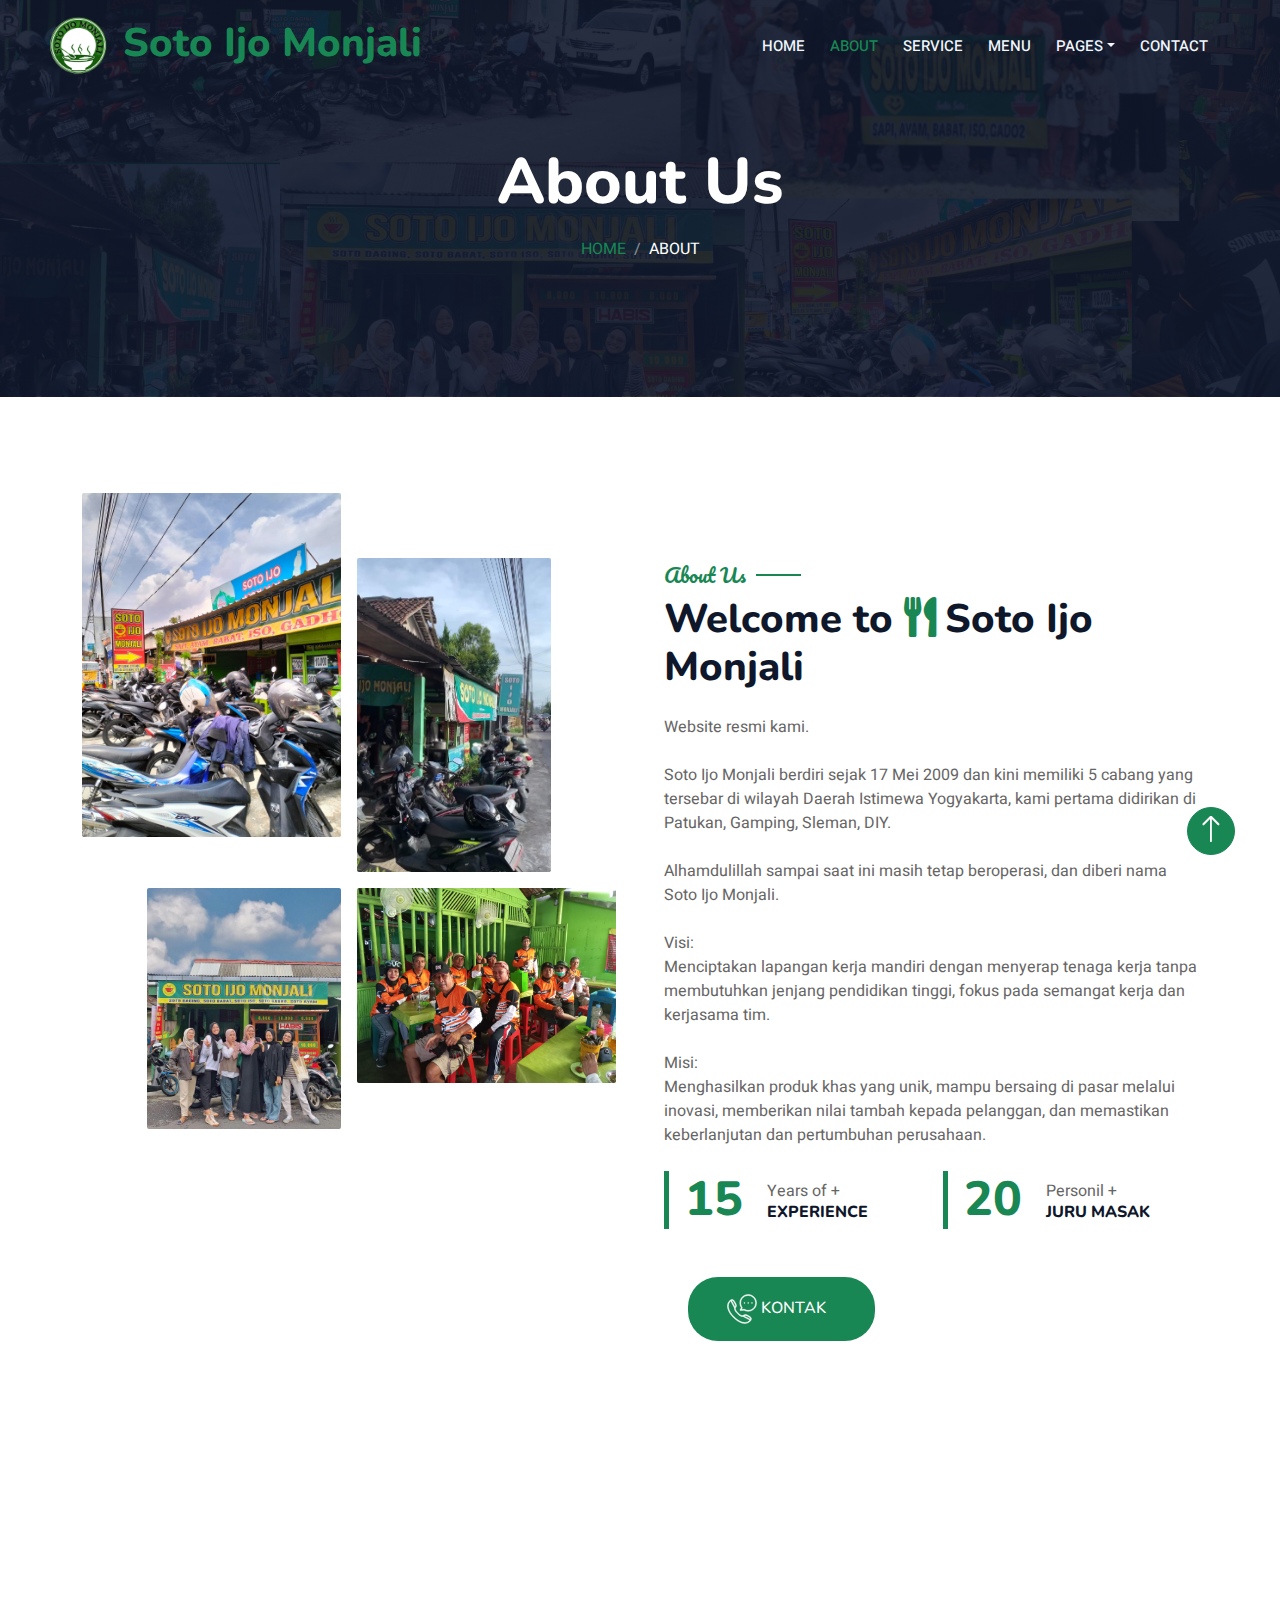
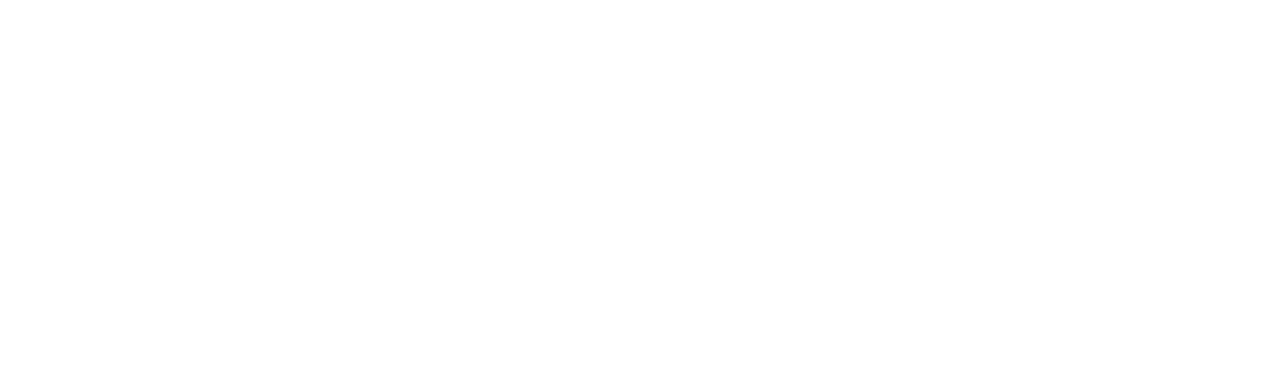
==== about.html @ 2c0a1d1b "update" ====
<!DOCTYPE html>
<html lang="en">
  <head>
    <meta charset="utf-8" />
    <title>Soto Ijo Monjali</title>
    <meta content="width=device-width, initial-scale=1.0" name="viewport" />
    <meta content="" name="keywords" />
    <meta content="Soto Ijo Monjali merupakan sebuah warung makan yang beraneka soto dengan khas rempah-rempah kaldu yang sangat lezat dan tradisonal." name="description" />

    <!-- Favicon -->
    <link href="img/icon.png" rel="icon" />

    <!-- Google Web Fonts -->
    <link rel="preconnect" href="https://fonts.googleapis.com" />
    <link rel="preconnect" href="https://fonts.gstatic.com" crossorigin />
    <link
      href="https://fonts.googleapis.com/css2?family=Heebo:wght@400;500;600&family=Nunito:wght@600;700;800&family=Pacifico&display=swap"
      rel="stylesheet"
    />

    <!-- Icon Font Stylesheet -->
    <link
      href="https://cdnjs.cloudflare.com/ajax/libs/font-awesome/5.10.0/css/all.min.css"
      rel="stylesheet"
    />
    <link
      href="https://cdn.jsdelivr.net/npm/bootstrap-icons@1.4.1/font/bootstrap-icons.css"
      rel="stylesheet"
    />

    <!-- Libraries Stylesheet -->
    <link href="lib/animate/animate.min.css" rel="stylesheet" />
    <link href="lib/owlcarousel/assets/owl.carousel.min.css" rel="stylesheet" />
    <link
      href="lib/tempusdominus/css/tempusdominus-bootstrap-4.min.css"
      rel="stylesheet"
    />

    <!-- Customized Bootstrap Stylesheet -->
    <link href="css/bootstrap.min.css" rel="stylesheet" />

    <!-- Template Stylesheet -->
    <link href="css/style.css" rel="stylesheet" />
    <style>
      .btn-primary:hover {
        background-color: #20c997;
        color: #fff;
      }
      .img-fluid {
        transform: none !important;
      }
    </style>
  </head>

  <body>
    <div class="container-xxl bg-white p-0">
      <!-- Spinner Start -->
      <div
        id="spinner"
        class="show bg-white position-fixed translate-middle w-100 vh-100 top-50 start-50 d-flex align-items-center justify-content-center"
      >
        <div
          class="spinner-border text-primary"
          style="width: 3rem; height: 3rem"
          role="status"
        >
          <span class="sr-only">Loading...</span>
        </div>
      </div>
      <!-- Spinner End -->

      <!-- Navbar & Hero Start -->
      <div class="container-xxl position-relative p-0">
        <nav
          class="navbar navbar-expand-lg navbar-dark bg-dark px-4 px-lg-5 py-3 py-lg-0"
        >
          <a href="" class="navbar-brand p-0">
            <h1 class="text-primary m-0">
              <img src="/img/icon.png" alt="Restaurant Icon" class="me-1" />
              Soto Ijo Monjali
            </h1>
            </h1>
            <!-- <img src="img/logo.png" alt="Logo"> -->
          </a>
          <button
            class="navbar-toggler"
            type="button"
            data-bs-toggle="collapse"
            data-bs-target="#navbarCollapse"
          >
            <span class="fa fa-bars"></span>
          </button>
          <div class="collapse navbar-collapse" id="navbarCollapse">
            <div class="navbar-nav ms-auto py-0 pe-4">
              <a href="index.html" class="nav-item nav-link">Home</a>
              <a href="about.html" class="nav-item nav-link active">About</a>
              <a href="service.html" class="nav-item nav-link">Service</a>
              <a href="menu.html" class="nav-item nav-link">Menu</a>
              <div class="nav-item dropdown">
                <a
                  href="#"
                  class="nav-link dropdown-toggle"
                  data-bs-toggle="dropdown"
                  >Pages</a
                >
                <div class="dropdown-menu m-0">
                  <a href="cabang.html" class="dropdown-item">Our Branch</a>
                  <a href="team.html" class="dropdown-item">Our Team</a>
                  <a href="testimonial.html" class="dropdown-item"
                    >Order History</a
                  >
                </div>
              </div>
              <a href="contact.html" class="nav-item nav-link">Contact</a>
            </div>
          </div>
        </nav>

        <div class="container-xxl py-5 bg-dark hero-header mb-5">
          <div class="container text-center my-5 pt-5 pb-4">
            <h1 class="display-3 text-white mb-3 animated slideInDown">
              About Us
            </h1>
            <nav aria-label="breadcrumb">
              <ol class="breadcrumb justify-content-center text-uppercase">
                <li class="breadcrumb-item"><a href="index.html">Home</a></li>
                <li
                  class="breadcrumb-item text-white active"
                  aria-current="page"
                >
                  About
                </li>
              </ol>
            </nav>
          </div>
        </div>
      </div>
      <!-- Navbar & Hero End -->

      <!-- About Start -->
      <div class="container-xxl py-5">
        <div class="container">
          <div class="row g-5 align-items-center">
            <div class="col-lg-6">
              <div class="row g-3">
                <div class="col-6 text-start">
                  <img
                    class="img-fluid rounded w-100 wow zoomIn"
                    data-wow-delay="0.1s"
                    src="img/home-1.jpeg"
                  />
                </div>
                <div class="col-6 text-start">
                  <img
                    class="img-fluid rounded w-75 wow zoomIn"
                    data-wow-delay="0.3s"
                    src="img/home-3.jpeg"
                    style="margin-top: 25%"
                  />
                </div>
                <div class="col-6 text-end">
                  <img
                    class="img-fluid rounded w-75 wow zoomIn"
                    data-wow-delay="0.5s"
                    src="img/home-2.jpeg"
                  />
                </div>
                <div class="col-6 text-end">
                  <img
                    class="img-fluid rounded w-100 wow zoomIn"
                    data-wow-delay="0.7s"
                    src="img/home-5.jpeg"
                  />
                </div>
                <div class="col-6 text-end">
                  <img
                    class="img-fluid rounded w-100 wow zoomIn"
                    data-wow-delay="0.7s"
                    src="img/home-4.jpeg"
                  />
                </div>
                <div class="col-6 text-end">
                  <img
                    class="img-fluid rounded w-100 wow zoomIn"
                    data-wow-delay="0.7s"
                    src="img/home-6.jpeg"
                    style="height: 100%; width: 100%; margin-top: -18%"
                  />
                </div>
              </div>
            </div>
            <div class="col-lg-6">
              <h5
                class="section-title ff-secondary text-start text-primary fw-normal"
              >
                About Us
              </h5>
              <h1 class="mb-4">
                Welcome to
                <i class="fa fa-utensils text-primary me-2"></i>Soto Ijo Monjali
              </h1>
              <p class="mb-4">Website resmi kami.</p>
              <p class="mb-4">
                Soto Ijo Monjali berdiri sejak 17 Mei 2009 dan kini memiliki 5
                cabang yang tersebar di wilayah Daerah Istimewa Yogyakarta, kami
                pertama didirikan di Patukan, Gamping, Sleman, DIY. <br />
                <br />
                Alhamdulillah sampai saat ini masih tetap beroperasi, dan diberi
                nama Soto Ijo Monjali. <br />
                <br />
                Visi: <br />
                Menciptakan lapangan kerja mandiri dengan menyerap tenaga kerja
                tanpa membutuhkan jenjang pendidikan tinggi, fokus pada semangat
                kerja dan kerjasama tim. <br />
                <br />
                Misi: <br />
                Menghasilkan produk khas yang unik, mampu bersaing di pasar
                melalui inovasi, memberikan nilai tambah kepada pelanggan, dan
                memastikan keberlanjutan dan pertumbuhan perusahaan.
              </p>
              <div class="row g-4 mb-4">
                <div class="col-sm-6">
                  <div
                    class="d-flex align-items-center border-start border-5 border-primary px-3"
                  >
                    <h1
                      class="flex-shrink-0 display-5 text-primary mb-0"
                      data-toggle="counter-up"
                    >
                      15
                    </h1>
                    <div class="ps-4">
                      <p class="mb-0">Years of +</p>
                      <h6 class="text-uppercase mb-0">Experience</h6>
                    </div>
                  </div>
                </div>
                <div class="col-sm-6">
                  <div
                    class="d-flex align-items-center border-start border-5 border-primary px-3"
                  >
                    <h1
                      class="flex-shrink-0 display-5 text-primary mb-0"
                      data-toggle="counter-up"
                    >
                      20
                    </h1>
                    <div class="ps-4">
                      <p class="mb-0">Personil +</p>
                      <h6 class="text-uppercase mb-0">Juru Masak</h6>
                    </div>
                  </div>
                </div>
              </div>
              <a
                class="btn btn-social py-3 px-5 m-4"
                style="
                  border-radius: 30px;
                  background-color: #198754;
                  color: #ffff;
                "
                href="https://api.whatsapp.com/send?phone=6285876076005"
              >
                <img
                  src="img/svg/contact.svg"
                  alt="Contact"
                  width="30"
                  height="30"
                  style="margin-left: -10px"
                />
                Kontak
              </a>
            </div>
          </div>
        </div>
      </div>
      <!-- About End -->

      <!-- Footer Start -->
      <div
        class="container-fluid bg-dark text-light footer pt-5 mt-5 wow fadeIn"
        data-wow-delay="0.1s"
      >
        <div class="container py-5">
          <div class="row g-5">
            <div class="col-lg-3 col-md-6">
              <h4
                class="section-title ff-secondary text-start text-primary fw-normal mb-4"
              >
                Company
              </h4>
              <a class="btn btn-link" href="about.html">About Us</a>
              <a class="btn btn-link" href="contact.html">Contact Us</a>
            </div>
            <div class="col-lg-3 col-md-6">
              <h4
                class="section-title ff-secondary text-start text-primary fw-normal mb-4"
              >
                Contact
              </h4>
              <p class="mb-2">
                <i class="fa fa-map-marker-alt me-3"></i>Yogyakarta, Indonesia
              </p>
              <p class="mb-2">
                <i class="fa fa-phone-alt me-3"></i>+62 858 - 7607 - 6005
              </p>
              <p class="mb-2">
                <i class="fa fa-envelope me-3"></i>soim@sotoijomonjali.com
              </p>
              <div class="d-flex pt-2">
                <a
                  class="btn btn-outline-light btn-social"
                  href="https://instagram.com/sotoijomonjali/"
                  ><i class="fab fa-instagram"></i
                ></a>
                <a
                  class="btn btn-outline-light btn-social"
                  href="https://youtube.com/soimofficial"
                  ><i class="fab fa-youtube"></i
                ></a>
              </div>
            </div>
            <div class="col-lg-3 col-md-6">
              <h4
                class="section-title ff-secondary text-start text-primary fw-normal mb-4"
              >
                Open - Close
              </h4>
              <h5 class="text-light fw-normal">Senin - Minggu</h5>
              <p>06.00AM - 16.00PM</p>
            </div>
            <div class="col-lg-3 col-md-6">
              <h4
                class="section-title ff-secondary text-start text-primary fw-normal mb-4"
              >
                Berdiri Sejak
              </h4>
              <p>2009-2023 Est.</p>
            </div>
          </div>
        </div>

        <div class="container text-center">
          <div class="copyright">
            <div class="row">
              <div class="col-md-6 mb-3 mb-md-0 mx-auto">
                &copy;
                <a class="border-bottom" href="https://sotoijomonjali.com"
                  >sotoijomonjali</a
                >
                , 2023 All Right Reserved. Created By
                <a class="border-bottom" href="https://ibrahimelgibran.com"
                  >ibrahim El Gibran</a
                >
              </div>
            </div>
          </div>
        </div>

        <br />
      </div>
      <!-- Footer End -->

      <!-- Back to Top -->
      <a
      style="border-radius: 100%; font-size: 30px; padding: 20px"
      target="_blank"
      class="btn btn-success btn-lg-square back-to-top"
    >
      <i class="bi bi-arrow-up"></i>
    </a>
    </div>

    <!-- JavaScript Libraries -->
    <script src="https://code.jquery.com/jquery-3.4.1.min.js"></script>
    <script src="https://cdn.jsdelivr.net/npm/bootstrap@5.0.0/dist/js/bootstrap.bundle.min.js"></script>
    <script src="lib/wow/wow.min.js"></script>
    <script src="lib/easing/easing.min.js"></script>
    <script src="lib/waypoints/waypoints.min.js"></script>
    <script src="lib/counterup/counterup.min.js"></script>
    <script src="lib/owlcarousel/owl.carousel.min.js"></script>
    <script src="lib/tempusdominus/js/moment.min.js"></script>
    <script src="lib/tempusdominus/js/moment-timezone.min.js"></script>
    <script src="lib/tempusdominus/js/tempusdominus-bootstrap-4.min.js"></script>

    <!-- Template Javascript -->
    <script src="js/main.js"></script>
  </body>
</html>
---- css/style.css ----
/********** Template CSS **********/
:root {
  --primary: #198754;
  --light: #f1f8ff;
  --dark: #0f172b;
}

.ff-secondary {
  font-family: "Pacifico", cursive;
}

.fw-medium {
  font-weight: 600 !important;
}

.fw-semi-bold {
  font-weight: 700 !important;
}

.back-to-top {
  position: fixed;
  display: none;
  right: 45px;
  bottom: 45px;
  z-index: 99;
}

/*** Spinner ***/
#spinner {
  opacity: 0;
  visibility: hidden;
  transition: opacity 0.5s ease-out, visibility 0s linear 0.5s;
  z-index: 99999;
}

#spinner.show {
  transition: opacity 0.5s ease-out, visibility 0s linear 0s;
  visibility: visible;
  opacity: 1;
}

/*** Button ***/
.btn {
  font-family: "Nunito", sans-serif;
  font-weight: 500;
  text-transform: uppercase;
  transition: 0.5s;
}

.btn.btn-primary,
.btn.btn-secondary {
  color: #ffffff;
}

.btn-square {
  width: 38px;
  height: 38px;
}

.btn-sm-square {
  width: 32px;
  height: 32px;
}

.btn-lg-square {
  width: 48px;
  height: 48px;
}

.btn-square,
.btn-sm-square,
.btn-lg-square {
  padding: 0;
  display: flex;
  align-items: center;
  justify-content: center;
  font-weight: normal;
  border-radius: 2px;
}

/*** Navbar ***/
.navbar-dark .navbar-nav .nav-link {
  position: relative;
  margin-left: 25px;
  padding: 35px 0;
  font-size: 15px;
  color: var(--light) !important;
  text-transform: uppercase;
  font-weight: 500;
  outline: none;
  transition: 0.5s;
}

.sticky-top.navbar-dark .navbar-nav .nav-link {
  padding: 20px 0;
}

.navbar-dark .navbar-nav .nav-link:hover,
.navbar-dark .navbar-nav .nav-link.active {
  color: var(--primary) !important;
}

.navbar-dark .navbar-brand img {
  max-height: 60px;
  transition: 0.5s;
}

.sticky-top.navbar-dark .navbar-brand img {
  max-height: 45px;
}

@media (max-width: 991.98px) {
  .sticky-top.navbar-dark {
    position: relative;
  }

  .navbar-dark .navbar-collapse {
    margin-top: 15px;
    border-top: 1px solid rgba(255, 255, 255, 0.1);
  }

  .navbar-dark .navbar-nav .nav-link,
  .sticky-top.navbar-dark .navbar-nav .nav-link {
    padding: 10px 0;
    margin-left: 0;
  }

  .navbar-dark .navbar-brand img {
    max-height: 45px;
  }
}

@media (min-width: 992px) {
  .navbar-dark {
    position: absolute;
    width: 100%;
    top: 0;
    left: 0;
    z-index: 999;
    background: transparent !important;
  }

  .sticky-top.navbar-dark {
    position: fixed;
    background: var(--dark) !important;
  }
}

/*** Hero Header ***/
.hero-header {
  background: linear-gradient(rgba(15, 23, 43, 0.9), rgba(15, 23, 43, 0.9)),
    url(../img/fotbar.png);
  background-position: center center;
  background-repeat: no-repeat;
  background-size: cover;
}

.hero-header img {
  animation: imgRotate 50s linear infinite;
}

@keyframes imgRotate {
  100% {
    transform: rotate(360deg);
  }
}

.breadcrumb-item + .breadcrumb-item::before {
  color: rgba(255, 255, 255, 0.5);
}

/*** Section Title ***/
.section-title {
  position: relative;
  display: inline-block;
}

.section-title::before {
  position: absolute;
  content: "";
  width: 45px;
  height: 2px;
  top: 50%;
  left: -55px;
  margin-top: -1px;
  background: var(--primary);
}

.section-title::after {
  position: absolute;
  content: "";
  width: 45px;
  height: 2px;
  top: 50%;
  right: -55px;
  margin-top: -1px;
  background: var(--primary);
}

.section-title.text-start::before,
.section-title.text-end::after {
  display: none;
}

/*** Service ***/
.service-item {
  box-shadow: 0 0 45px rgba(0, 0, 0, 0.08);
  transition: 0.5s;
}

.service-item:hover {
  background: var(--primary);
}

.service-item * {
  transition: 0.5s;
}

.service-item:hover * {
  color: var(--light) !important;
}

/*** Food Menu ***/
.nav-pills .nav-item .active {
  border-bottom: 2px solid var(--primary);
}

/*** Youtube Video ***/
.video {
  position: relative;
  height: 100%;
  min-height: 500px;
  background: linear-gradient(rgba(15, 23, 43, 0.1), rgba(15, 23, 43, 0.1)),
    url(../img/Cooming\ Soon!!!.png);
  background-position: center center;
  background-repeat: no-repeat;
  background-size: cover;
}

.video .btn-play {
  position: absolute;
  z-index: 3;
  top: 50%;
  left: 50%;
  transform: translateX(-50%) translateY(-50%);
  box-sizing: content-box;
  display: block;
  width: 32px;
  height: 44px;
  border-radius: 50%;
  border: none;
  outline: none;
  padding: 18px 20px 18px 28px;
}

.video .btn-play:before {
  content: "";
  position: absolute;
  z-index: 0;
  left: 50%;
  top: 50%;
  transform: translateX(-50%) translateY(-50%);
  display: block;
  width: 100px;
  height: 100px;
  background: var(--primary);
  border-radius: 50%;
  animation: pulse-border 1500ms ease-out infinite;
}

.video .btn-play:after {
  content: "";
  position: absolute;
  z-index: 1;
  left: 50%;
  top: 50%;
  transform: translateX(-50%) translateY(-50%);
  display: block;
  width: 100px;
  height: 100px;
  background: var(--primary);
  border-radius: 50%;
  transition: all 200ms;
}

.video .btn-play img {
  position: relative;
  z-index: 3;
  max-width: 100%;
  width: auto;
  height: auto;
}

.video .btn-play span {
  display: block;
  position: relative;
  z-index: 3;
  width: 0;
  height: 0;
  border-left: 32px solid var(--dark);
  border-top: 22px solid transparent;
  border-bottom: 22px solid transparent;
}

@keyframes pulse-border {
  0% {
    transform: translateX(-50%) translateY(-50%) translateZ(0) scale(1);
    opacity: 1;
  }

  100% {
    transform: translateX(-50%) translateY(-50%) translateZ(0) scale(1.5);
    opacity: 0;
  }
}

#videoModal {
  z-index: 99999;
}

#videoModal .modal-dialog {
  position: relative;
  max-width: 800px;
  margin: 60px auto 0 auto;
}

#videoModal .modal-body {
  position: relative;
  padding: 0px;
}

#videoModal .close {
  position: absolute;
  width: 30px;
  height: 30px;
  right: 0px;
  top: -30px;
  z-index: 999;
  font-size: 30px;
  font-weight: normal;
  color: #ffffff;
  background: #000000;
  opacity: 1;
}

/*** Team ***/
.team-item {
  box-shadow: 0 0 45px rgba(0, 0, 0, 0.08);
  height: calc(100% - 38px);
  transition: 0.5s;
}

.team-item img {
  transition: 0.5s;
}

.team-item:hover img {
  transform: scale(1.1);
}

.team-item:hover {
  height: 100%;
}

.team-item .btn {
  border-radius: 38px 38px 0 0;
}

/*** Testimonial ***/
.testimonial-carousel .owl-item .testimonial-item,
.testimonial-carousel .owl-item.center .testimonial-item * {
  transition: 0.5s;
}

.testimonial-carousel .owl-item.center .testimonial-item {
  background: var(--primary) !important;
  border-color: var(--primary) !important;
}

.testimonial-carousel .owl-item.center .testimonial-item * {
  color: var(--light) !important;
}

.testimonial-carousel .owl-dots {
  margin-top: 24px;
  display: flex;
  align-items: flex-end;
  justify-content: center;
}

.testimonial-carousel .owl-dot {
  position: relative;
  display: inline-block;
  margin: 0 5px;
  width: 15px;
  height: 15px;
  border: 1px solid #cccccc;
  border-radius: 15px;
  transition: 0.5s;
}

.testimonial-carousel .owl-dot.active {
  background: var(--primary);
  border-color: var(--primary);
}

/*** Footer ***/
.footer .btn.btn-social {
  margin-right: 5px;
  width: 35px;
  height: 35px;
  display: flex;
  align-items: center;
  justify-content: center;
  color: var(--light);
  border: 1px solid #ffffff;
  border-radius: 35px;
  transition: 0.3s;
}

.footer .btn.btn-social:hover {
  color: var(--primary);
}

.footer .btn.btn-link {
  display: block;
  margin-bottom: 5px;
  padding: 0;
  text-align: left;
  color: #ffffff;
  font-size: 15px;
  font-weight: normal;
  text-transform: capitalize;
  transition: 0.3s;
}

.footer .btn.btn-link::before {
  position: relative;
  content: "\f105";
  font-family: "Font Awesome 5 Free";
  font-weight: 900;
  margin-right: 10px;
}

.footer .btn.btn-link:hover {
  letter-spacing: 1px;
  box-shadow: none;
}

.footer .copyright {
  padding: 25px 0;
  font-size: 15px;
  border-top: 1px solid rgba(256, 256, 256, 0.1);
}

.footer .copyright a {
  color: var(--light);
}

.footer .footer-menu a {
  margin-right: 15px;
  padding-right: 15px;
  border-right: 1px solid rgba(255, 255, 255, 0.1);
}

.footer .footer-menu a:last-child {
  margin-right: 0;
  padding-right: 0;
  border-right: none;
}
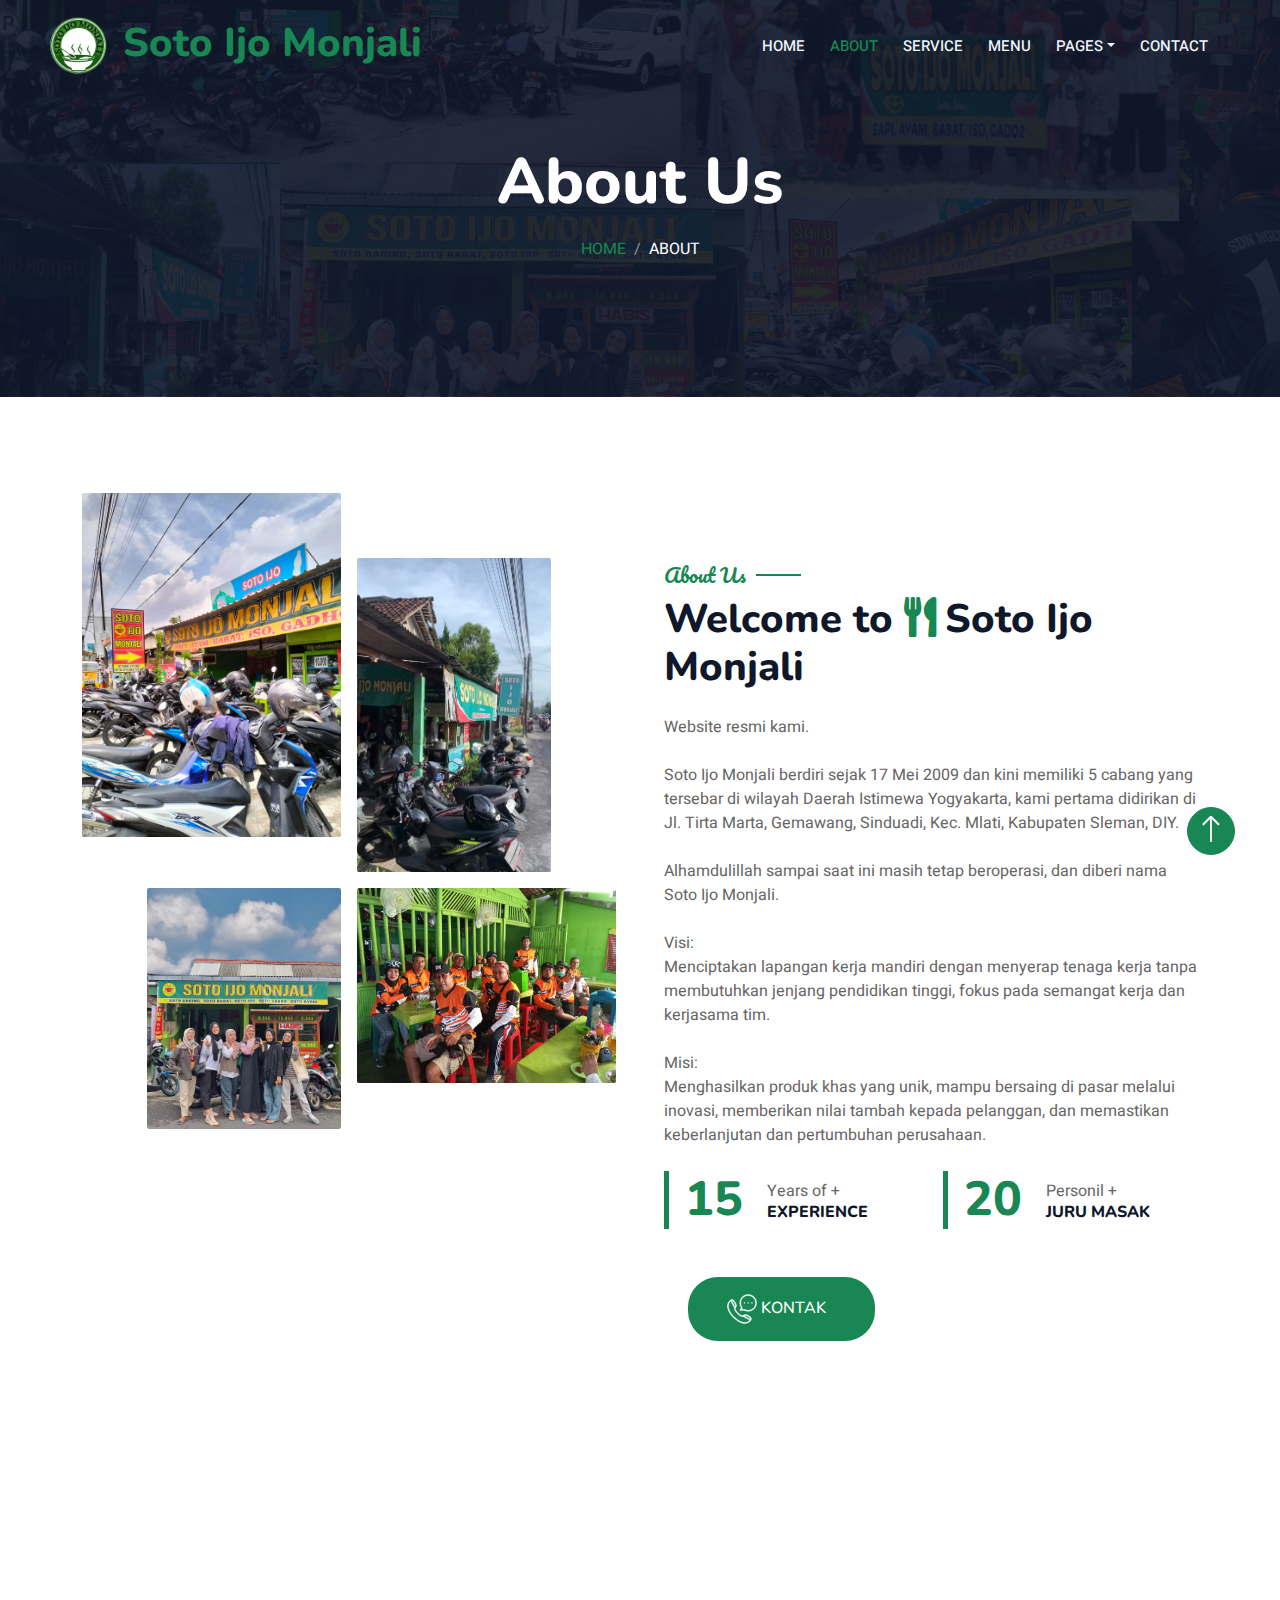
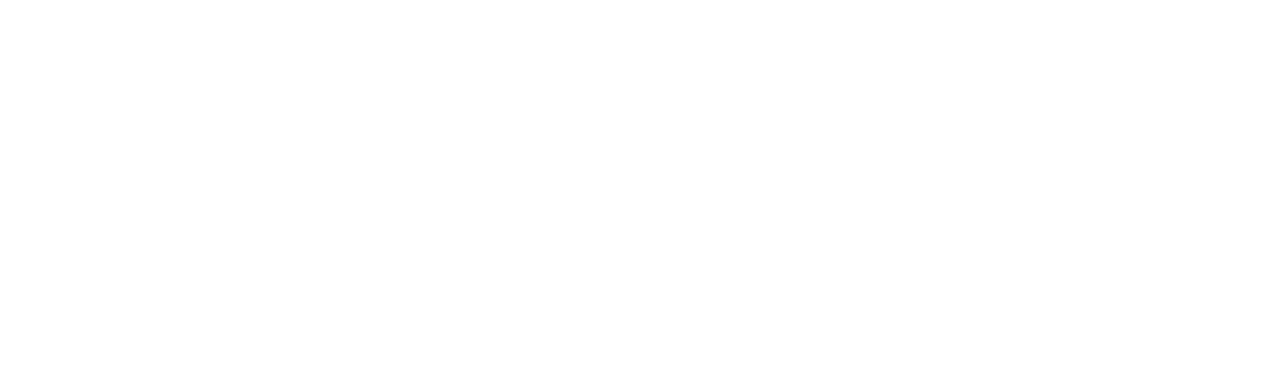
==== commit bc7fe12f: "update" ====
--- a/about.html
+++ b/about.html
@@ -2,7 +2,7 @@
 <html lang="en">
   <head>
     <meta charset="utf-8" />
-    <title>Soto Ijo Monjali</title>
+    <title>Tentang Kami</title>
     <meta content="width=device-width, initial-scale=1.0" name="viewport" />
     <meta content="" name="keywords" />
     <meta content="Soto Ijo Monjali merupakan sebuah warung makan yang beraneka soto dengan khas rempah-rempah kaldu yang sangat lezat dan tradisonal." name="description" />
@@ -107,8 +107,8 @@
                   <a href="cabang.html" class="dropdown-item">Our Branch</a>
                   <a href="team.html" class="dropdown-item">Our Team</a>
                   <a href="testimonial.html" class="dropdown-item"
-                    >Order History</a
-                  >
+                    >Order History</a>
+                  <a href="suasana.html" class="dropdown-item">Suasana Warung</a>
                 </div>
               </div>
               <a href="contact.html" class="nav-item nav-link">Contact</a>
@@ -203,7 +203,7 @@
               <p class="mb-4">
                 Soto Ijo Monjali berdiri sejak 17 Mei 2009 dan kini memiliki 5
                 cabang yang tersebar di wilayah Daerah Istimewa Yogyakarta, kami
-                pertama didirikan di Patukan, Gamping, Sleman, DIY. <br />
+                pertama didirikan di Jl. Tirta Marta, Gemawang, Sinduadi, Kec. Mlati, Kabupaten Sleman, DIY. <br />
                 <br />
                 Alhamdulillah sampai saat ini masih tetap beroperasi, dan diberi
                 nama Soto Ijo Monjali. <br />
@@ -301,12 +301,16 @@
               <p class="mb-2">
                 <i class="fa fa-map-marker-alt me-3"></i>Yogyakarta, Indonesia
               </p>
-              <p class="mb-2">
-                <i class="fa fa-phone-alt me-3"></i>+62 858 - 7607 - 6005
-              </p>
-              <p class="mb-2">
-                <i class="fa fa-envelope me-3"></i>soim@sotoijomonjali.com
-              </p>
+              <a href="https://api.whatsapp.com/send?phone=6285876076005">
+                <p class="mb-2" style="color: #fff;" >
+                  <i style="color: #fff;"  class="fa fa-phone-alt me-3"></i>+62 858 - 7607 - 6005
+                </p>
+              </a>
+              <a href="mailto:soim@sotoijomonjali.com">
+                <p class="mb-2" style="color: #fff;" >
+                  <i style="color: #fff;" class="fa fa-envelope me-3"></i>soim@sotoijomonjali.com
+                </p>
+              </a>
               <div class="d-flex pt-2">
                 <a
                   class="btn btn-outline-light btn-social"
